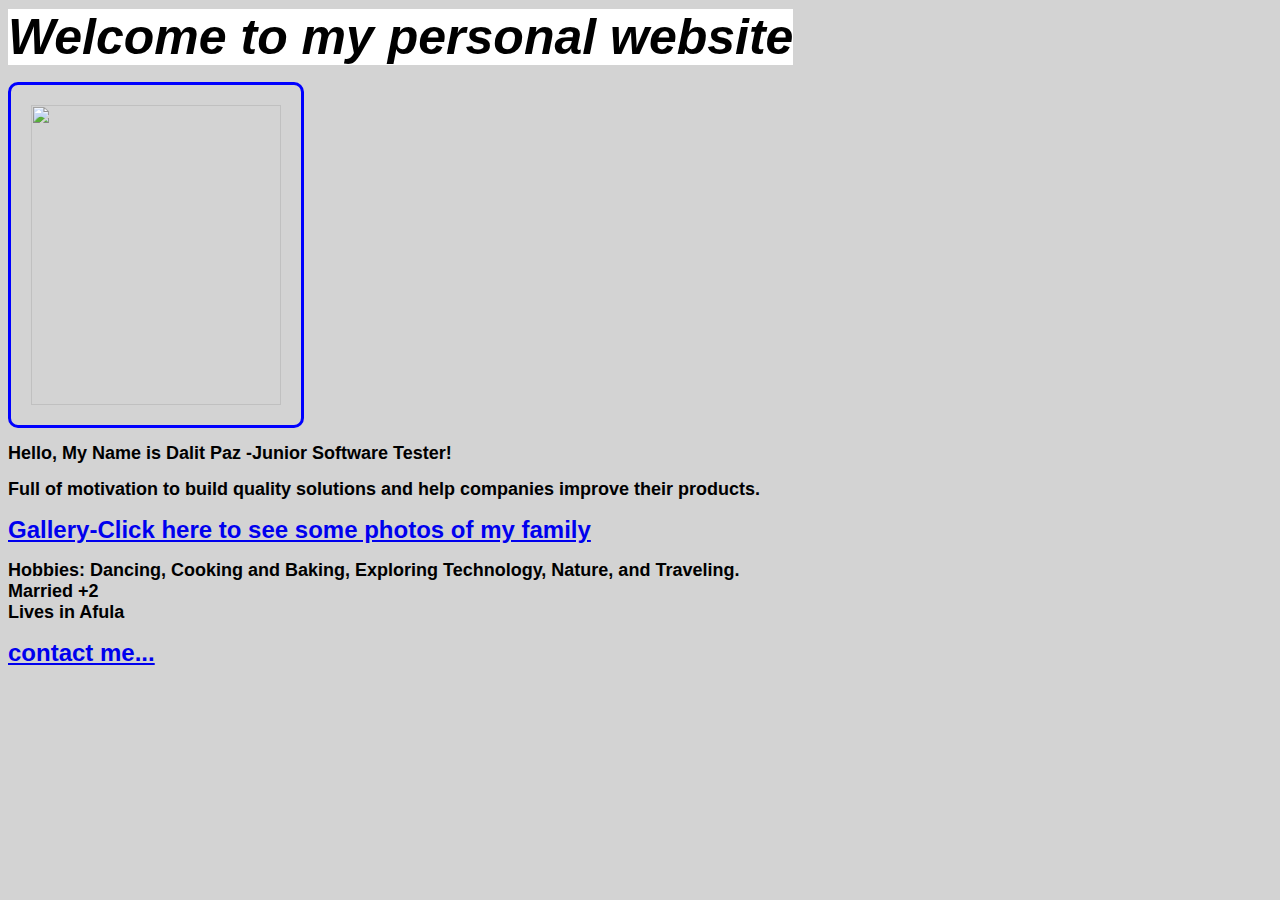
==== index.html @ 4a912676 "Update index.html" ====
<html>
<head>
<link rel="stylesheet" type="text/css" href="Style.css">
<title>Dalit Paz-My First Site</title>
</head>
<body>
<h1><i><span style ="background-color:white;font-size:50px">Welcome to my personal website</span></h1></i>
<img src=<img src= "images/dalitpaz.jpg"/>
<h2>Hello, My Name is Dalit Paz -Junior Software Tester!</h2>
<h2>Full of motivation to build quality solutions and help companies improve their products.<br></h2>
<h1><a href="Gallery.html">Gallery-Click here to see some photos of my family </a></h1>
<h2>Hobbies: Dancing, Cooking and Baking, Exploring Technology, Nature, and Traveling.<br>
Married +2<br>Lives in Afula</h2>
<h1><a href="contact.html">contact me...</a></h1>
<body/>
</html/>
---- Style.css ----
img {         
	border:3px solid blue;
	border-radius:10px;
	padding:20px;
	width:250px;
	height:300px
	}

body {
	background-color:lightgray;
	font-family:Arial;
	font-size:12px;
}
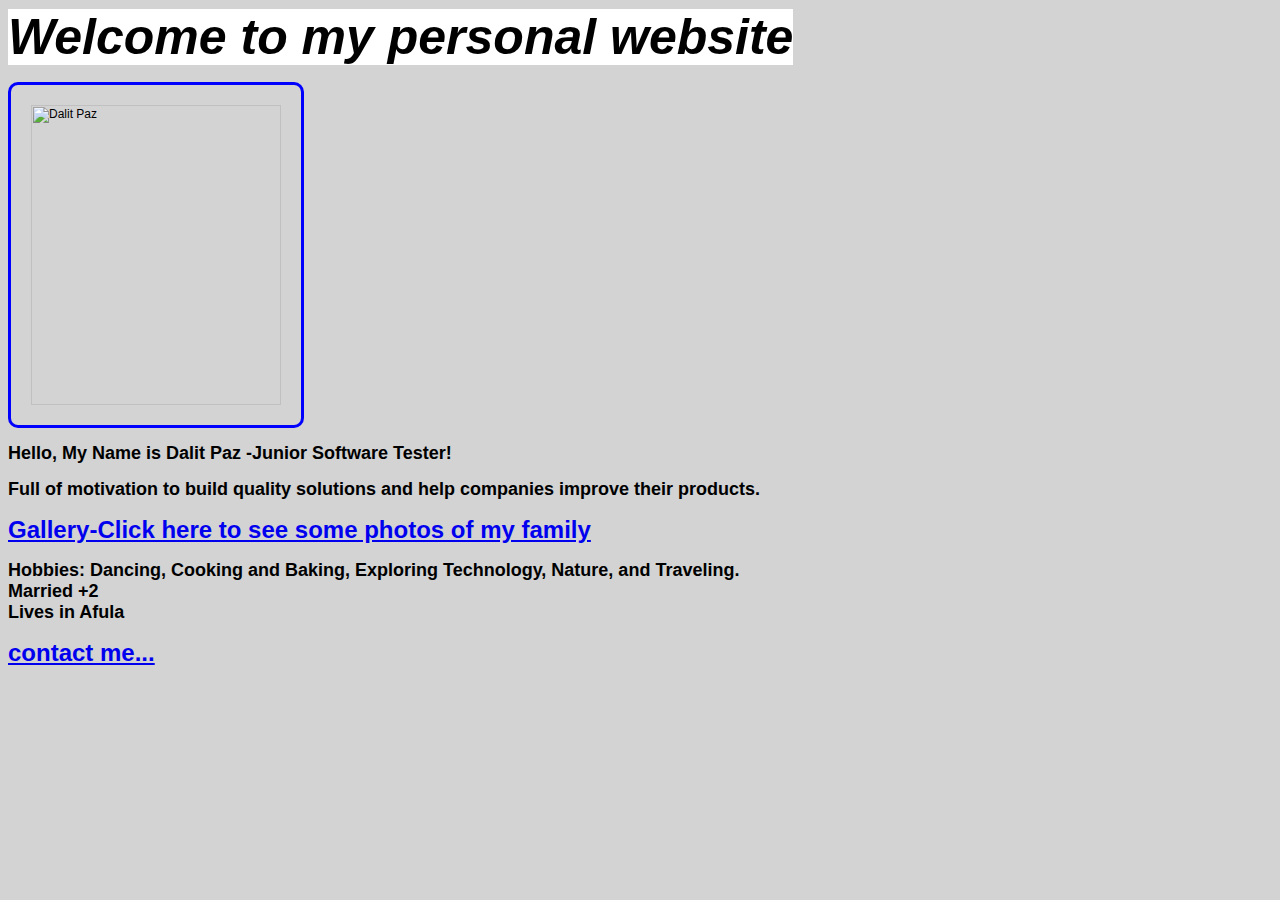
==== commit 0862ddac: "Update index.html" ====
--- a/index.html
+++ b/index.html
@@ -5,7 +5,7 @@
 </head>
 <body>
 <h1><i><span style ="background-color:white;font-size:50px">Welcome to my personal website</span></h1></i>
-<img src=<img src= "images/dalitpaz.jpg"/>
+<img src="C:\GitHub\repository.html\images\dalitpaz.jpg" alt="Dalit Paz">
 <h2>Hello, My Name is Dalit Paz -Junior Software Tester!</h2>
 <h2>Full of motivation to build quality solutions and help companies improve their products.<br></h2>
 <h1><a href="Gallery.html">Gallery-Click here to see some photos of my family </a></h1>
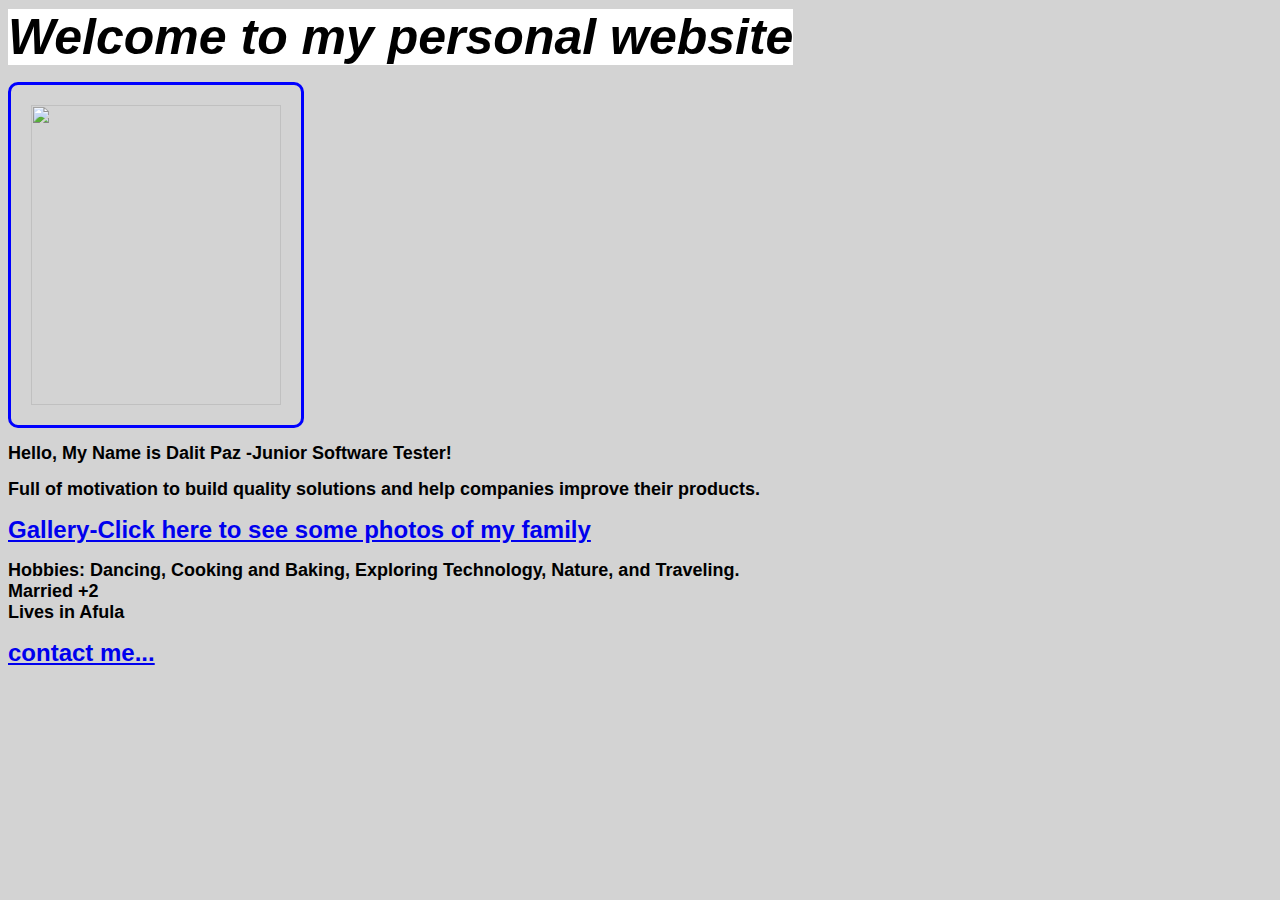
==== commit ad33777c: "Update index.html" ====
--- a/index.html
+++ b/index.html
@@ -5,7 +5,7 @@
 </head>
 <body>
 <h1><i><span style ="background-color:white;font-size:50px">Welcome to my personal website</span></h1></i>
-<img src="C:\GitHub\repository.html\images\dalitpaz.jpg" alt="Dalit Paz">
+<img src="images/dalitpaz.jpg">
 <h2>Hello, My Name is Dalit Paz -Junior Software Tester!</h2>
 <h2>Full of motivation to build quality solutions and help companies improve their products.<br></h2>
 <h1><a href="Gallery.html">Gallery-Click here to see some photos of my family </a></h1>
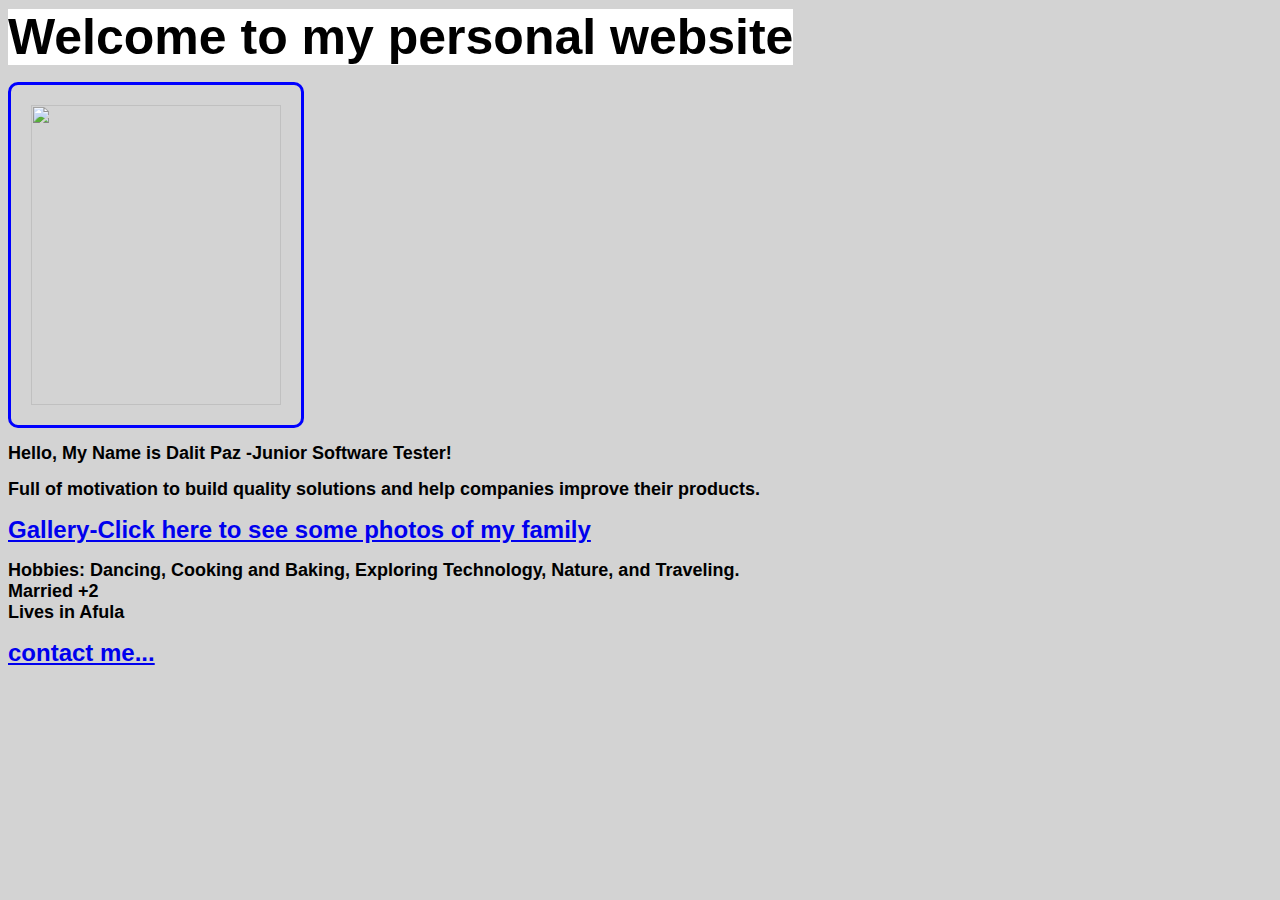
==== commit dcb2e37e: "Update index.html" ====
--- a/index.html
+++ b/index.html
@@ -4,7 +4,7 @@
 <title>Dalit Paz-My First Site</title>
 </head>
 <body>
-<h1><i><span style ="background-color:white;font-size:50px">Welcome to my personal website</span></h1></i>
+<h1><span style ="background-color:white;font-size:50px">Welcome to my personal website</span></h1>
 <img src="images/dalitpaz.jpg">
 <h2>Hello, My Name is Dalit Paz -Junior Software Tester!</h2>
 <h2>Full of motivation to build quality solutions and help companies improve their products.<br></h2>
@@ -12,6 +12,6 @@
 <h2>Hobbies: Dancing, Cooking and Baking, Exploring Technology, Nature, and Traveling.<br>
 Married +2<br>Lives in Afula</h2>
 <h1><a href="contact.html">contact me...</a></h1>
-<body/>
-</html/>
+</body>
+</html>
 
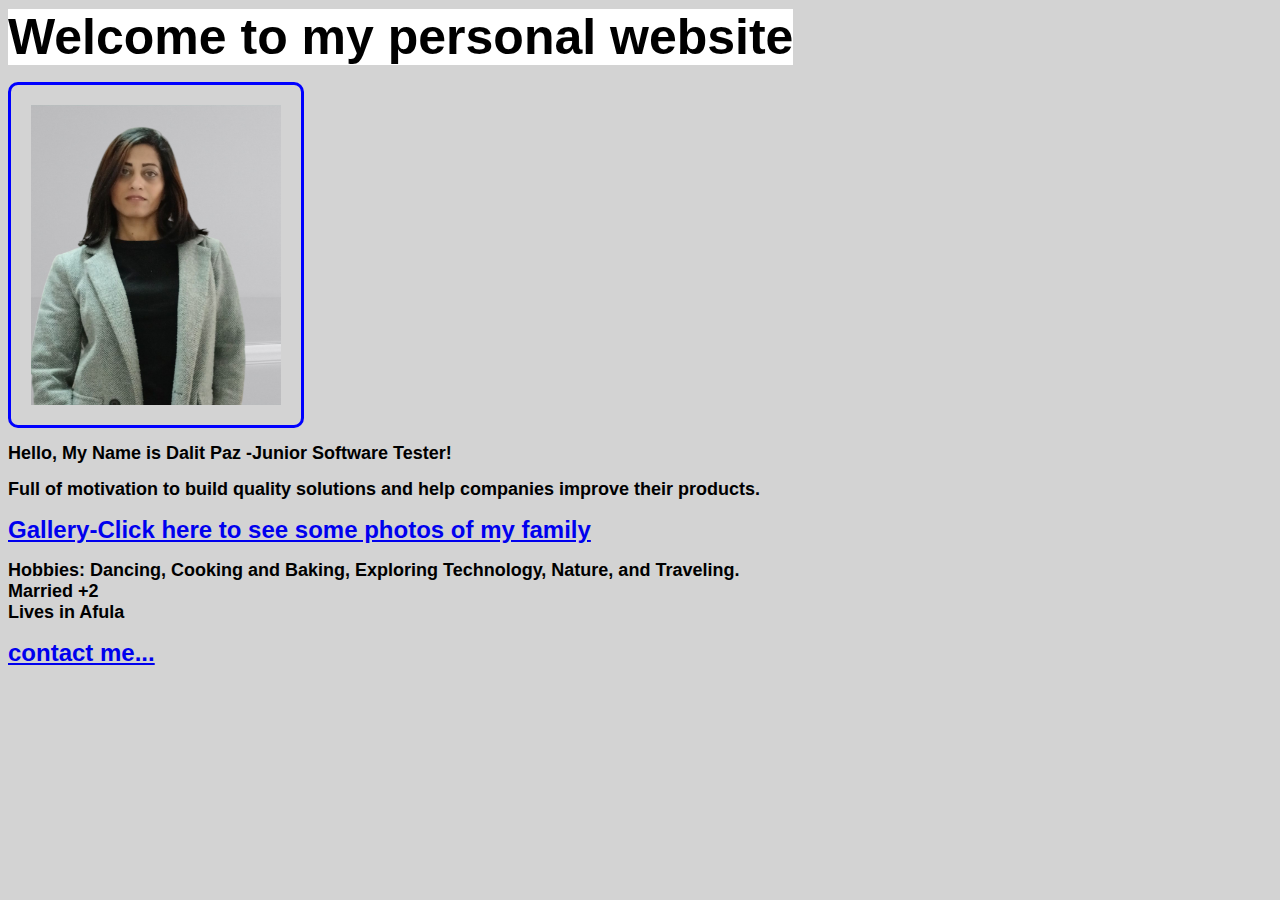
==== commit 839d0499: "Update index.html" ====
--- a/index.html
+++ b/index.html
@@ -5,7 +5,7 @@
 </head>
 <body>
 <h1><span style ="background-color:white;font-size:50px">Welcome to my personal website</span></h1>
-<img src="images/dalitpaz.jpg">
+<img src= "images/dalitpaz.jpg">
 <h2>Hello, My Name is Dalit Paz -Junior Software Tester!</h2>
 <h2>Full of motivation to build quality solutions and help companies improve their products.<br></h2>
 <h1><a href="Gallery.html">Gallery-Click here to see some photos of my family </a></h1>
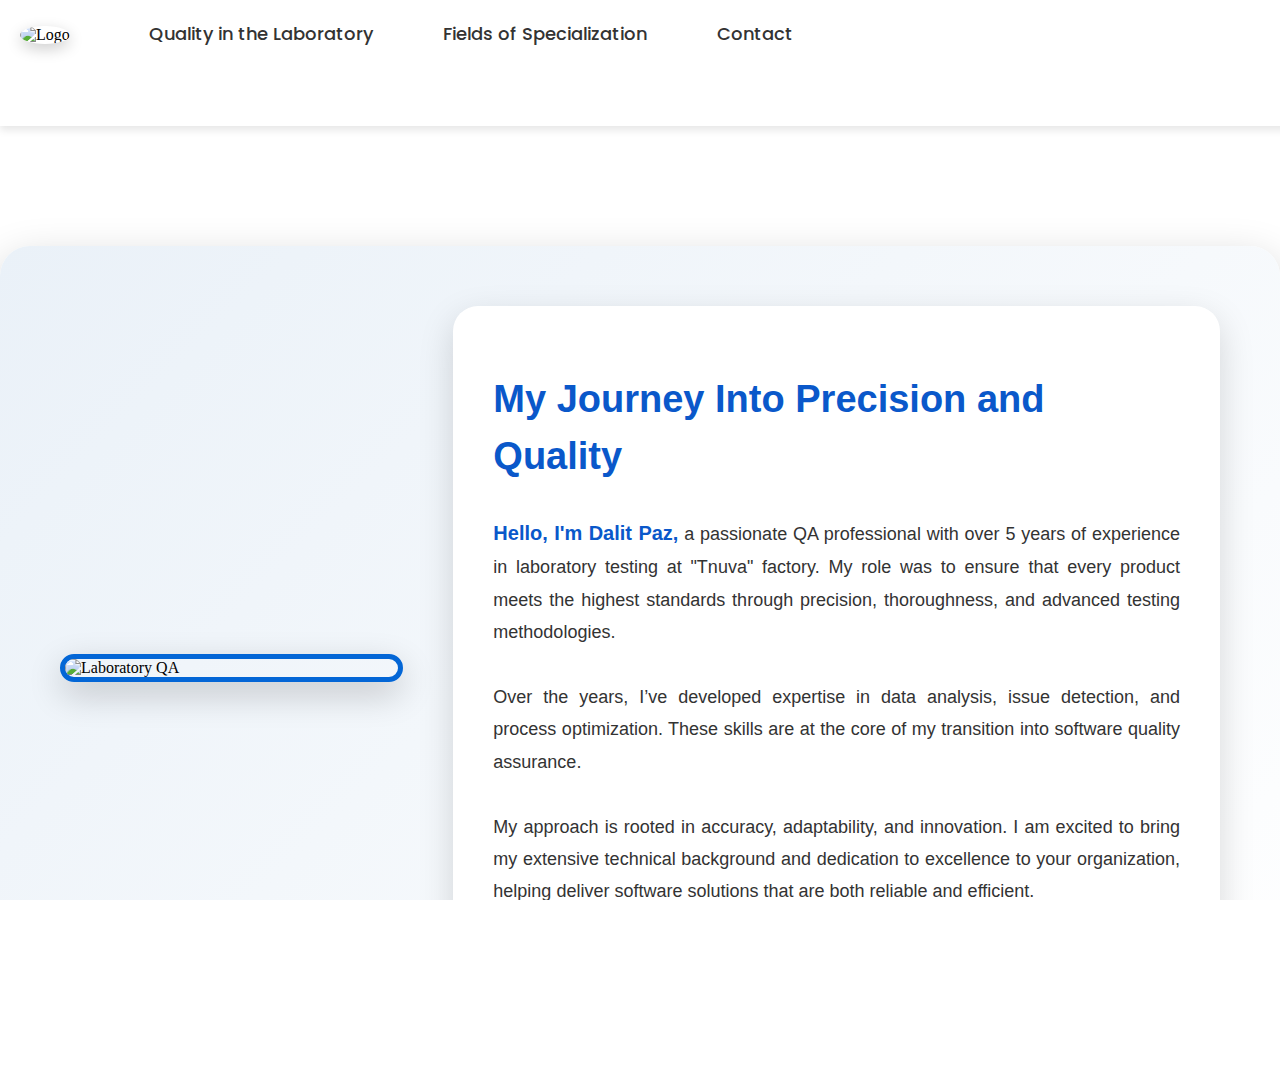
==== commit 06d9ab0f: "Add files via upload" ====
--- a/index.html
+++ b/index.html
@@ -1,17 +1,309 @@
-<html>
-<head>
-<link rel="stylesheet" type="text/css" href="Style.css">
-<title>Dalit Paz-My First Site</title>
-</head>
-<body>
-<h1><span style ="background-color:white;font-size:50px">Welcome to my personal website</span></h1>
-<img src= "images/dalitpaz.jpg">
-<h2>Hello, My Name is Dalit Paz -Junior Software Tester!</h2>
-<h2>Full of motivation to build quality solutions and help companies improve their products.<br></h2>
-<h1><a href="Gallery.html">Gallery-Click here to see some photos of my family </a></h1>
-<h2>Hobbies: Dancing, Cooking and Baking, Exploring Technology, Nature, and Traveling.<br>
-Married +2<br>Lives in Afula</h2>
-<h1><a href="contact.html">contact me...</a></h1>
-</body>
+<!DOCTYPE html><html lang="en">
+  <head>
+    <meta charset="utf-8">
+    <meta name="viewport" content="width=device-width, initial-scale=1, shrink-to-fit=no">
+    <link href="https://fonts.googleapis.com/css2?family=Poppins:wght@100;200;300;400;500;600;700;800;900&display=swap" rel="stylesheet">
+    <title>Lab & QA Insights
+</title>
+<link href="assets\css\templatemo-villa-agency.css" rel="stylesheet">
+    <!-- Bootstrap core CSS -->
+    <link href="vendor/bootstrap/css/bootstrap.min.css" rel="stylesheet">
+<link href="assets\css\Style.css">
+    <!-- Additional CSS Files -->
+    <link rel="stylesheet" href="assets/css/fontawesome.css">
+    <link rel="stylesheet" href="assets/css/templatemo-villa-agency.css">
+    <link rel="stylesheet" href="assets/css/owl.css">
+    <link rel="stylesheet" href="assets/css/animate.css">
+    <link rel="stylesheet" href="https://unpkg.com/swiper@7/swiper-bundle.min.css">
+<!-- CSS -->    
+<style>
+main {
+  margin-top: 120px; /* הוסף רווח שמפצה על גובה ה-header הקבוע */
+}
+body, html {
+  height: 100%;
+  overflow-y: scroll; /* להפעיל גלילה תמידית */
+  margin: 0;
+}
+
+
+      /* אפקט רקע זז */
+      .scroll-background {
+        position: fixed;
+        top: 0;
+        left: 0;
+        width: 100%;
+        height: 100vh;
+        background: linear-gradient(120deg, #2c3e50, #3498db, #8e44ad);
+        background-size: 300% 300%;
+        animation: backgroundScroll 10s infinite linear;
+        z-index: -1;
+      }
+
+      @keyframes backgroundScroll {
+        0% {
+          background-position: 0% 50%;
+        }
+        100% {
+          background-position: 100% 50%;
+        }
+      }
+
+      /* לוגו */
+      .rotating-logo {
+        width: 100%;
+        height: 100%;
+        border-radius: 50%;
+        box-shadow: 0 5px 15px rgba(0, 0, 0, 0.2);
+        transition: transform 0.3s ease-in-out;
+      }
+
+      .logo-container:hover .rotating-logo {
+        transform: rotateY(360deg);
+      }
+
+      /* תפריט */
+      .menu-link {
+        color: #ffffff;
+        text-decoration: none;
+        font-size: 18px;
+        padding: 10px 15px;
+        border-radius: 5px;
+        transition: background 0.3s, transform 0.3s;
+      }
+
+      .menu-link:hover {
+        background: rgba(255, 255, 255, 0.2);
+        transform: scale(1.1);
+        box-shadow: 0 4px 15px rgba(255, 255, 255, 0.3);
+      }
+
+      /* תפריט רספונסיבי */
+      @media (max-width: 768px) {
+        nav ul {
+          flex-direction: column;
+          background: rgba(0, 0, 0, 0.8);
+          padding: 20px;
+          position: absolute;
+          top: 60px;
+          left: 20px;
+          border-radius: 10px;
+          display: none;
+        }
+
+        nav ul.active {
+          display: flex;
+        }
+
+        .menu-trigger {
+          display: block;
+          font-size: 30px;
+          color: #ffffff;
+          cursor: pointer;
+        }
+      }
+
+      /* התוכן של הדף */
+      .section-title {
+        text-align: center;
+        font-size: 26px;
+        color: #34495e;
+        font-family: 'Cinzel', serif;
+        font-weight: bold;
+        text-transform: uppercase;
+        background: linear-gradient(135deg, #16a085, #1abc9c);
+        padding: 15px 30px;
+        border-radius: 20px;
+        box-shadow: 0 8px 15px rgba(0, 0, 0, 0.2);
+        margin: 30px 0;
+      }
+
+      .section-title span {
+        text-decoration: underline;
+        color: white;
+      }
+
+      .content-section {
+        font-size: 22px;
+        font-family: 'Cinzel', serif;
+        color: #34495e;
+        line-height: 1.8;
+        margin-bottom: 30px;
+        padding: 20px;
+        background-color: #ecf0f1;
+        border-left: 5px solid #16a085;
+        border-radius: 10px;
+      }
+
+      .content-section strong {
+        font-weight: bold;
+      }
+    </style>
+
+  </head>
+  <body>
+  <header style= "width: 100%; z-index: 1000; background-color: #fff; box-shadow: 0 4px 8px rgba(0,0,0,0.1); padding: 20px;">
+  <!-- לוגו -->
+  <div class="logo-container" style="width: 80px; height: 80px; position: relative; margin-right: 30px; display: inline-block; transform-origin: center;">
+    <img src="assets/images/logo my lab.jpg" alt="Logo" class="rotating-logo" style="transition: transform 1s ease-in-out;">
+  </div>
+
+  <!-- תפריט -->
+  <nav class="main-nav" style="display: inline-block;">
+    <ul style="display: flex; list-style: none; margin: 0; padding: 0; font-family: 'Poppins', sans-serif; align-items: center; gap: 40px;">
+      <li class="menu-item"><a href="index.html" class="menu-link">Quality in the Laboratory</a></li>
+      <li class="menu-item"><a href="properties.html" class="menu-link">Fields of Specialization</a></li>
+      <li class="menu-item"><a href="property-details.html" class="menu-link">Contact</a></li>
+    </ul>
+  </nav>
+
+</header>
+
+<style>
+
+main {
+  margin-top: 120px; /* הוסף רווח שמפצה על גובה ה-header הקבוע */
+}
+body, html {
+  height: 100%;
+  overflow-y: scroll; /* להפעיל גלילה תמידית */
+  margin: 0;
+}
+
+body, html {
+  height: 100%;
+  overflow-y: auto; /* אפשר גלילה */
+  margin: 0;
+  position: relative;
+  display: block; /* וודא שהדף מציג את התוכן בצורה נורמלית */
+}
+
+  /* תפריט עכבר */
+  .menu-link {
+    text-decoration: none;
+    color: #333;
+    font-size: 18px;
+    font-weight: 500;
+    padding: 10px 15px;
+    border-radius: 5px;
+    transition: all 0.3s ease-in-out;
+  }
+  .menu-link:hover {
+    background-color: #f0f0f0;
+    transform: scale(1.1);
+  }
+
+  /* עיצוב תפריט בקטגוריות */
+  .menu-item {
+    position: relative;
+  }
+  .menu-item::after {
+    content: '';
+    position: absolute;
+    left: 0;
+    right: 0;
+    bottom: -5px;
+    height: 2px;
+    background-color: transparent;
+    transition: all 0.3s ease;
+  }
+  .menu-item:hover::after {
+    background-color: #5A4FCF;
+  }
+
+  /* עיצוב בנייד */
+  @media (max-width: 768px) {
+    .main-nav {
+      display: none;
+      width: 100%;
+      position: absolute;
+      top: 60px;
+      left: 0;
+      background-color: #fff;
+      box-shadow: 0 4px 8px rgba(0,0,0,0.1);
+    }
+    .menu-toggle {
+      display: block;
+    }
+    .menu-link {
+      display: block;
+      padding: 15px;
+      font-size: 20px;
+      text-align: center;
+      width: 100%;
+    }
+    .menu-item:hover {
+      background-color: transparent;
+    }
+  }
+</style>
+<main style="display: flex; justify-content: space-between; align-items: center; gap: 50px; padding: 60px; background: linear-gradient(135deg, #eaf1f8, #ffffff); border-radius: 30px; box-shadow: 0 15px 45px rgba(0, 0, 0, 0.2);">
+    <!-- תמונה -->
+    <div style="flex: 1; max-width: 500px;">
+        <div style="border: 5px solid #0366d6; border-radius: 20px; overflow: hidden; 
+                    box-shadow: 0 12px 35px rgba(0, 0, 0, 0.2); transition: transform 0.4s ease-in-out;">
+            <img src="assets/images/labs.jpg" alt="Laboratory QA" 
+                 style="width: 100%; height: auto; display: block; transition: transform 0.4s ease-in-out;">
+        </div>
+    </div>
+
+    <!-- טקסט -->
+    <div style="flex: 2; padding: 40px; background: #ffffff; border-radius: 25px; 
+                box-shadow: 0 12px 35px rgba(0, 0, 0, 0.15);">
+        <h1 style="font-family: 'Montserrat', sans-serif; font-size: 38px; font-weight: 700; 
+                   color: #0a58ca; margin-bottom: 30px; text-align: left; line-height: 1.5;">
+           My Journey Into Precision and Quality
+        </h1>
+        <p style="font-family: 'Roboto', sans-serif; color: #333333; font-size: 18px; line-height: 1.8; text-align: justify;">
+            <strong style="font-size: 20px; color: #0a58ca;">Hello, I'm Dalit Paz,</strong> 
+            a passionate QA professional with over 5 years of experience in laboratory testing at "Tnuva" factory.
+ My role was to ensure 
+            that every product meets the highest standards through precision, thoroughness, and advanced testing methodologies.<br><br>
+
+            Over the years, I’ve developed expertise in data analysis, issue detection, and process optimization. 
+            These skills are at the core of my transition into software quality assurance.<br><br>
+
+            My approach is rooted in accuracy, adaptability, and innovation. I am excited to bring my extensive technical background 
+            and dedication to excellence to your organization, helping deliver software solutions that are both reliable and efficient.<br><br>
+
+            Let’s work together to redefine quality standards and create outstanding results!
+        </p>
+    </div>
+</main>
+
+<!-- הוספת אנימציה ותוספות סטייל -->
+<style>
+    main img:hover {
+        transform: scale(1.05);
+    }
+
+    main div:hover {
+        transform: translateY(-6px);
+        transition: transform 0.3s ease-in-out;
+    }
+
+    h1:hover {
+        color: #0366d6;
+        transition: color 0.3s ease-in-out;
+    }
+
+    p strong:hover {
+        color: #023e8a;
+        transition: color 0.3s ease-in-out;
+    }
+</style>
+
+
+
+	  
+    <script>
+      function toggleMenu() {
+        const nav = document.querySelector("header nav");
+        nav.classList.toggle("nav-active");
+      }
+    </script>
+  </body>
 </html>
 
+
+
